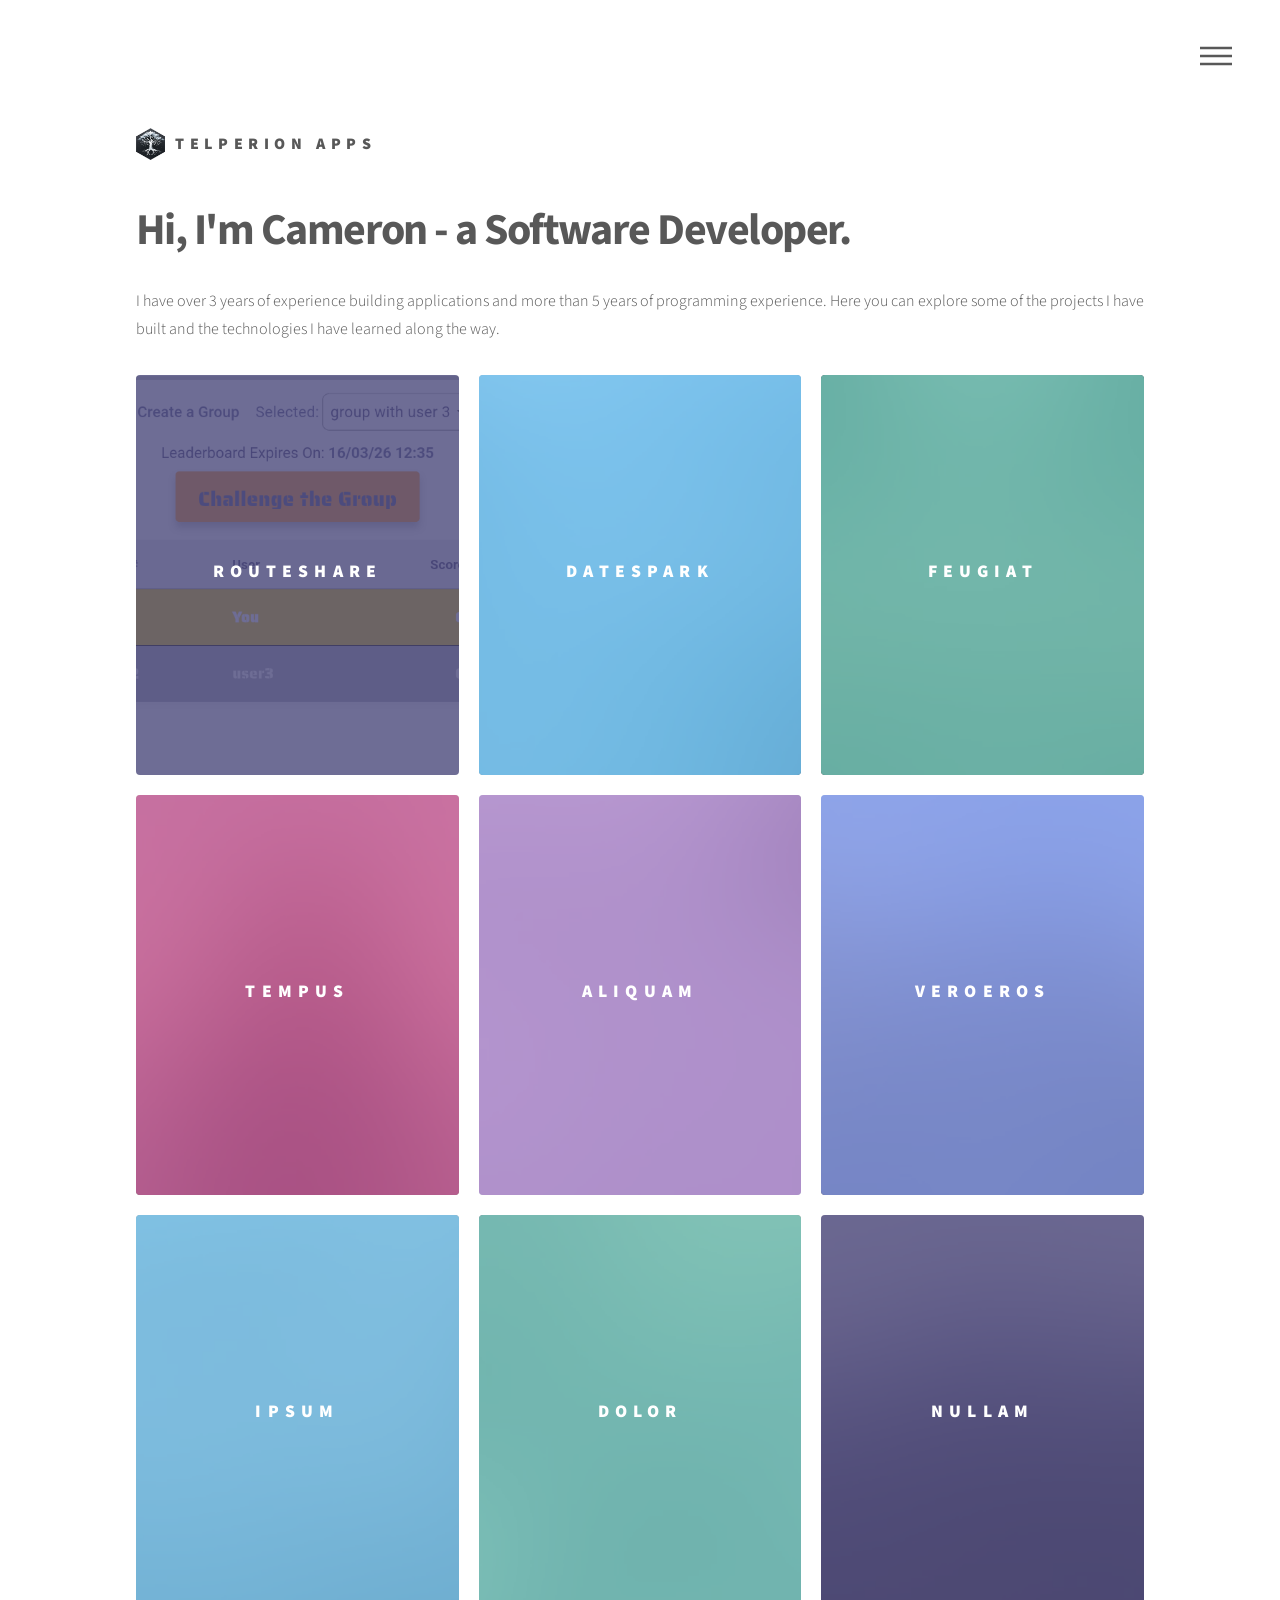
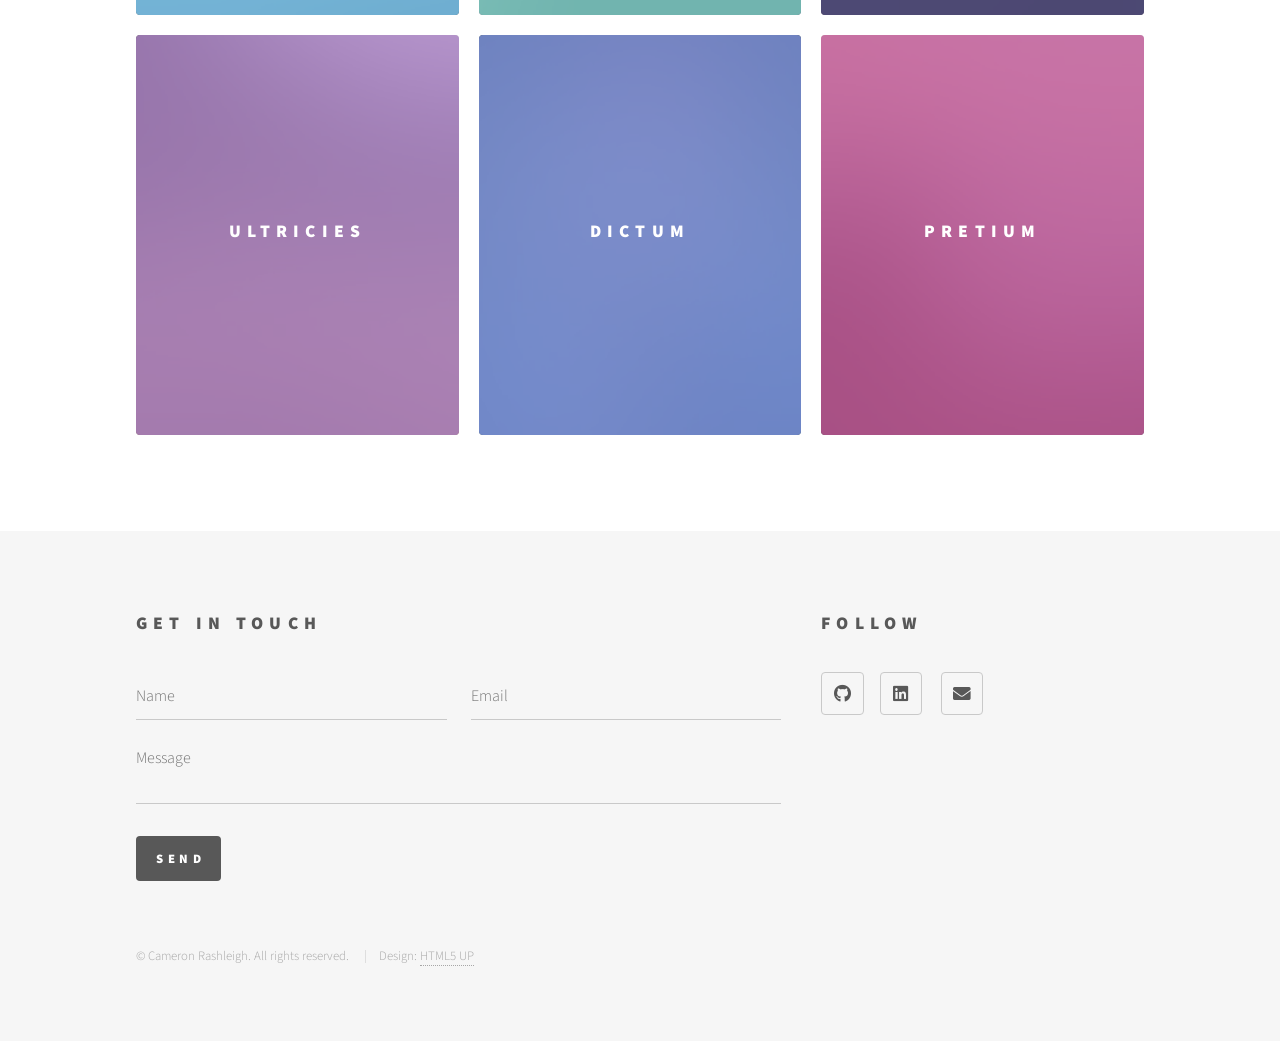
==== index.html @ 1e1799e6 "First commit" ====
<!DOCTYPE HTML>
<!--
	Phantom by HTML5 UP
	html5up.net | @ajlkn
	Free for personal and commercial use under the CCA 3.0 license (html5up.net/license)
-->
<html>

<head>
	<title>Portfolio Website</title>
	<meta charset="utf-8" />
	<meta name="viewport" content="width=device-width, initial-scale=1, user-scalable=no" />
	<meta name="description"
		content="Portfolio of Cameron Rashleigh, a software developer building mobile applications with Flutter and backend services with Python and Firebase.">
	<meta property="og:title" content="Cameron Rashleigh | Software Developer">
	<meta property="og:description"
		content="Flutter developer building mobile applications with scalable backend services.">
	<meta property="og:type" content="website">
	<link rel="icon" type="image/png" href="images/logo.png">
	<link rel="stylesheet" href="assets/css/main.css" />
	<noscript>
		<link rel="stylesheet" href="assets/css/noscript.css" />
	</noscript>
</head>

<body class="is-preload">
	<!-- Wrapper -->
	<div id="wrapper">

		<!-- Header -->
		<header id="header">
			<div class="inner">

				<!-- Logo -->
				<a href="index.html" class="logo">
					<span class="symbol"><img src="images/logo.png" alt="" /></span><span class="title">Telperion
						Apps</span>
				</a>

				<!-- Nav -->
				<nav>
					<ul>
						<li><a href="#menu">Menu</a></li>
					</ul>
				</nav>

			</div>
		</header>

		<!-- Menu -->
		<nav id="menu">
			<h2>Menu</h2>
			<ul>
				<li><a href="index.html">Home</a></li>
				<li><a href="routeshare.html">RouteShare App</a></li>
				<li><a href="datespark.html">DateSpark App</a></li>
				<li><a href="elements.html">Gin Rummy Game</a></li>
				<li><a href="generic.html">Work Hours App</a></li>
			</ul>
		</nav>

		<!-- Main -->
		<div id="main">
			<div class="inner">
				<header>
					<h1>Hi, I'm Cameron - a Software Developer.</h1>
					<p>
						I have over 3 years of experience building applications and more than 5 years of
						programming experience. Here you can explore some of the projects I have built and
						the technologies I have learned along the way.
					</p>
				</header>
				<section class="tiles">
					<article class="style1">
						<span class="image">
							<img src="images/routeshare_home_page.png" alt="" />
						</span>
						<a href="routeshare.html">
							<h2>RouteShare</h2>
							<div class="content">
								<p>Flutter app for challenging friends to climbing gym routes.</p>
							</div>
						</a>
					</article>
					<article class="style2">
						<span class="image">
							<img src="images/pic02.jpg" alt="" />
						</span>
						<a href="datespark.html">
							<h2>DateSpark</h2>
							<div class="content">
								<p>Sed nisl arcu euismod sit amet nisi lorem etiam dolor veroeros et feugiat.</p>
							</div>
						</a>
					</article>
					<article class="style3">
						<span class="image">
							<img src="images/pic03.jpg" alt="" />
						</span>
						<a href="generic.html">
							<h2>Feugiat</h2>
							<div class="content">
								<p>Sed nisl arcu euismod sit amet nisi lorem etiam dolor veroeros et feugiat.</p>
							</div>
						</a>
					</article>
					<article class="style4">
						<span class="image">
							<img src="images/pic04.jpg" alt="" />
						</span>
						<a href="generic.html">
							<h2>Tempus</h2>
							<div class="content">
								<p>Sed nisl arcu euismod sit amet nisi lorem etiam dolor veroeros et feugiat.</p>
							</div>
						</a>
					</article>
					<article class="style5">
						<span class="image">
							<img src="images/pic05.jpg" alt="" />
						</span>
						<a href="generic.html">
							<h2>Aliquam</h2>
							<div class="content">
								<p>Sed nisl arcu euismod sit amet nisi lorem etiam dolor veroeros et feugiat.</p>
							</div>
						</a>
					</article>
					<article class="style6">
						<span class="image">
							<img src="images/pic06.jpg" alt="" />
						</span>
						<a href="generic.html">
							<h2>Veroeros</h2>
							<div class="content">
								<p>Sed nisl arcu euismod sit amet nisi lorem etiam dolor veroeros et feugiat.</p>
							</div>
						</a>
					</article>
					<article class="style2">
						<span class="image">
							<img src="images/pic07.jpg" alt="" />
						</span>
						<a href="generic.html">
							<h2>Ipsum</h2>
							<div class="content">
								<p>Sed nisl arcu euismod sit amet nisi lorem etiam dolor veroeros et feugiat.</p>
							</div>
						</a>
					</article>
					<article class="style3">
						<span class="image">
							<img src="images/pic08.jpg" alt="" />
						</span>
						<a href="generic.html">
							<h2>Dolor</h2>
							<div class="content">
								<p>Sed nisl arcu euismod sit amet nisi lorem etiam dolor veroeros et feugiat.</p>
							</div>
						</a>
					</article>
					<article class="style1">
						<span class="image">
							<img src="images/pic09.jpg" alt="" />
						</span>
						<a href="generic.html">
							<h2>Nullam</h2>
							<div class="content">
								<p>Sed nisl arcu euismod sit amet nisi lorem etiam dolor veroeros et feugiat.</p>
							</div>
						</a>
					</article>
					<article class="style5">
						<span class="image">
							<img src="images/pic10.jpg" alt="" />
						</span>
						<a href="generic.html">
							<h2>Ultricies</h2>
							<div class="content">
								<p>Sed nisl arcu euismod sit amet nisi lorem etiam dolor veroeros et feugiat.</p>
							</div>
						</a>
					</article>
					<article class="style6">
						<span class="image">
							<img src="images/pic11.jpg" alt="" />
						</span>
						<a href="generic.html">
							<h2>Dictum</h2>
							<div class="content">
								<p>Sed nisl arcu euismod sit amet nisi lorem etiam dolor veroeros et feugiat.</p>
							</div>
						</a>
					</article>
					<article class="style4">
						<span class="image">
							<img src="images/pic12.jpg" alt="" />
						</span>
						<a href="generic.html">
							<h2>Pretium</h2>
							<div class="content">
								<p>Sed nisl arcu euismod sit amet nisi lorem etiam dolor veroeros et feugiat.</p>
							</div>
						</a>
					</article>
				</section>
			</div>
		</div>

		<!-- Footer -->
		<footer id="footer">
			<div class="inner">
				<section>
					<h2>Get in touch</h2>
					<form method="post" action="#">
						<div class="fields">
							<div class="field half">
								<input type="text" name="name" id="name" placeholder="Name" />
							</div>
							<div class="field half">
								<input type="email" name="email" id="email" placeholder="Email" />
							</div>
							<div class="field">
								<textarea name="message" id="message" placeholder="Message"></textarea>
							</div>
						</div>
						<ul class="actions">
							<li><input type="submit" value="Send" class="primary" /></li>
						</ul>
					</form>
				</section>
				<section>
					<h2>Follow</h2>
					<ul class="icons">
						<li>
							<a href="https://github.com/Telperion-Labs" target="_blank" rel="noopener"
								class="icon brands style2 fa-github">
								<span class="label">GitHub</span>
							</a>
						<li>
							<a href="https://www.linkedin.com/in/YOUR-LINKEDIN-USERNAME" target="_blank" rel="noopener"
								class="icon brands style2 fa-linkedin">
								<span class="label">LinkedIn</span>
							</a>
						</li>
						</li>
						<li><a href="mailto:telperion-apps@hotmail.com" class="icon solid style2 fa-envelope"><span
									class="label">Email</span></a></li>
					</ul>
				</section>
				<ul class="copyright">
					<li>&copy; Cameron Rashleigh. All rights reserved.</li>
					<li>Design: <a href="http://html5up.net">HTML5 UP</a></li>
				</ul>
			</div>
		</footer>

	</div>

	<!-- Scripts -->
	<script src="assets/js/jquery.min.js"></script>
	<script src="assets/js/browser.min.js"></script>
	<script src="assets/js/breakpoints.min.js"></script>
	<script src="assets/js/util.js"></script>
	<script src="assets/js/main.js"></script>

</body>

</html>
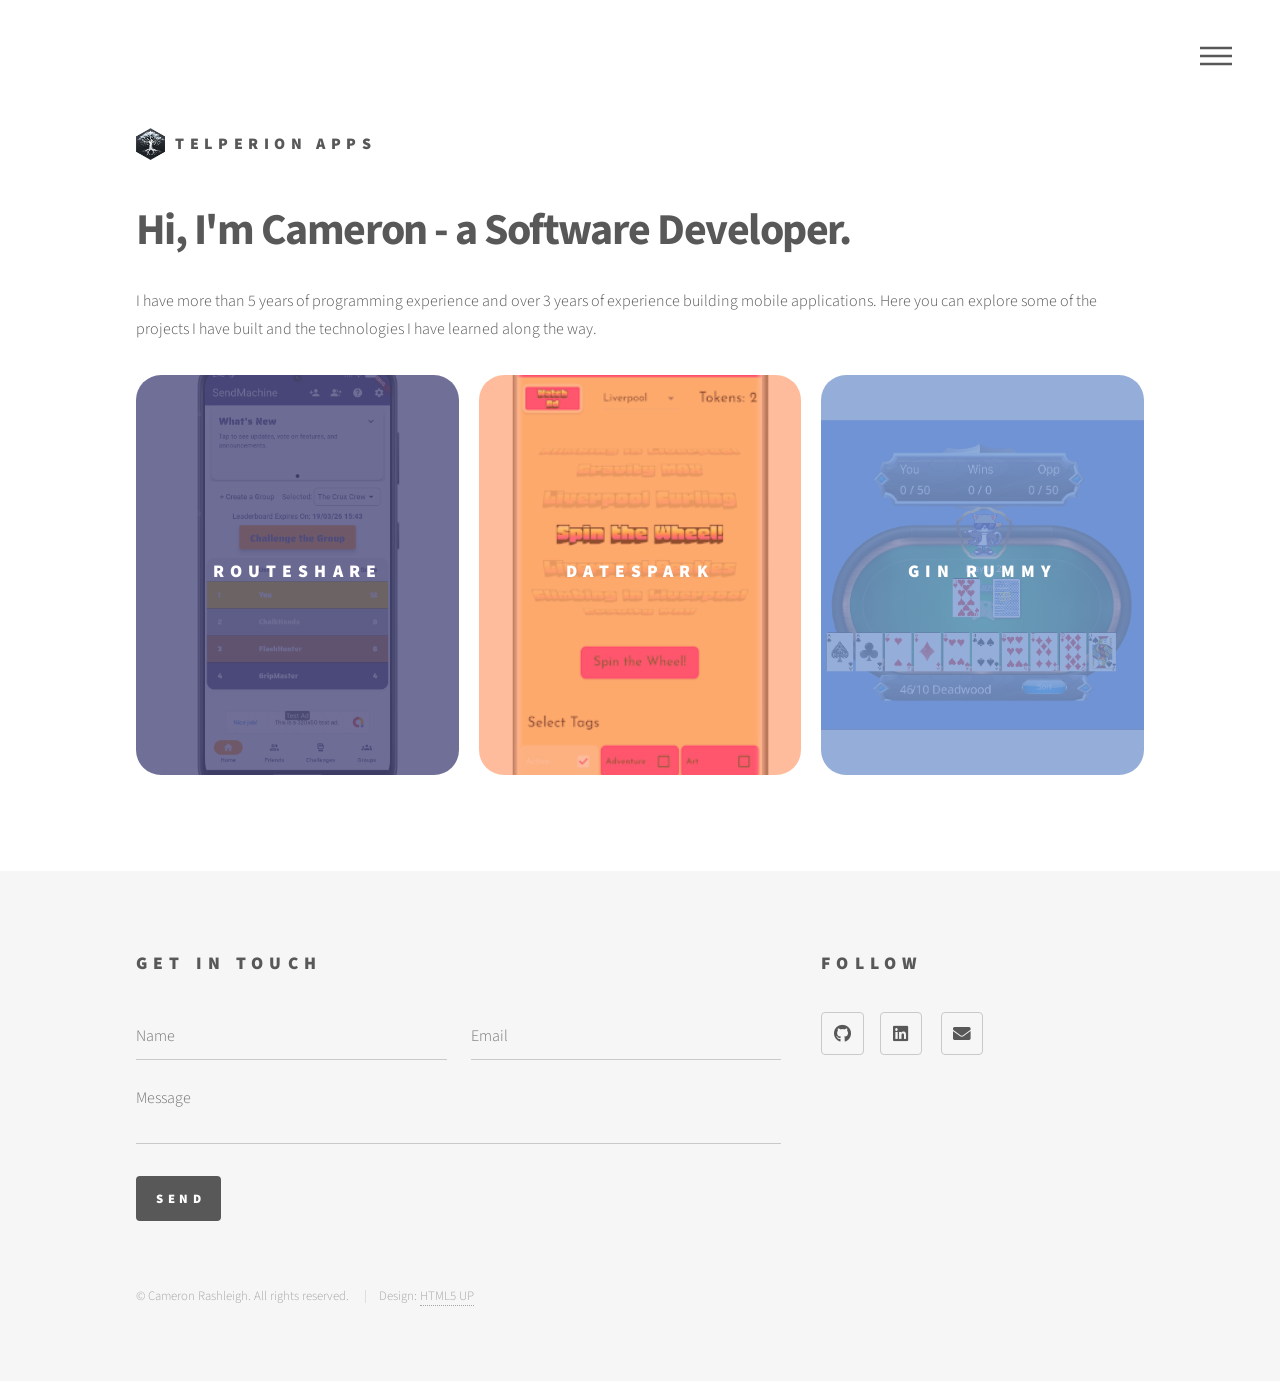
==== commit 4aea11a3: "added gin rummy page and updated home page" ====
--- a/index.html
+++ b/index.html
@@ -65,141 +65,46 @@
 				<header>
 					<h1>Hi, I'm Cameron - a Software Developer.</h1>
 					<p>
-						I have over 3 years of experience building applications and more than 5 years of
-						programming experience. Here you can explore some of the projects I have built and
-						the technologies I have learned along the way.
+						I have more than 5 years of programming experience and over 3 years of experience building
+						mobile applications.
+						Here you can explore some of the projects I have built and the technologies I have learned along
+						the way.
 					</p>
 				</header>
 				<section class="tiles">
 					<article class="style1">
 						<span class="image">
-							<img src="images/routeshare_home_page.png" alt="" />
+							<img src="images/home_page_phone.png" alt="" />
 						</span>
 						<a href="routeshare.html">
 							<h2>RouteShare</h2>
 							<div class="content">
-								<p>Flutter app for challenging friends to climbing gym routes.</p>
+								<p>Flutter app for challenging friends to climbing gym routes. Uses Firebase for
+									backend.</p>
 							</div>
 						</a>
 					</article>
 					<article class="style2">
 						<span class="image">
-							<img src="images/pic02.jpg" alt="" />
+							<img src="images/datespark_phone.png" alt="" />
 						</span>
 						<a href="datespark.html">
 							<h2>DateSpark</h2>
 							<div class="content">
-								<p>Sed nisl arcu euismod sit amet nisi lorem etiam dolor veroeros et feugiat.</p>
+								<p>A Flutter app that helps users discover and save local date ideas. Has a backend
+									written in Python.</p>
 							</div>
 						</a>
 					</article>
 					<article class="style3">
 						<span class="image">
-							<img src="images/pic03.jpg" alt="" />
+							<img src="images/gin_rummy_home_page.png" alt="" />
 						</span>
-						<a href="generic.html">
-							<h2>Feugiat</h2>
+						<a href="gin_rummy.html">
+							<h2>Gin Rummy</h2>
 							<div class="content">
-								<p>Sed nisl arcu euismod sit amet nisi lorem etiam dolor veroeros et feugiat.</p>
-							</div>
-						</a>
-					</article>
-					<article class="style4">
-						<span class="image">
-							<img src="images/pic04.jpg" alt="" />
-						</span>
-						<a href="generic.html">
-							<h2>Tempus</h2>
-							<div class="content">
-								<p>Sed nisl arcu euismod sit amet nisi lorem etiam dolor veroeros et feugiat.</p>
-							</div>
-						</a>
-					</article>
-					<article class="style5">
-						<span class="image">
-							<img src="images/pic05.jpg" alt="" />
-						</span>
-						<a href="generic.html">
-							<h2>Aliquam</h2>
-							<div class="content">
-								<p>Sed nisl arcu euismod sit amet nisi lorem etiam dolor veroeros et feugiat.</p>
-							</div>
-						</a>
-					</article>
-					<article class="style6">
-						<span class="image">
-							<img src="images/pic06.jpg" alt="" />
-						</span>
-						<a href="generic.html">
-							<h2>Veroeros</h2>
-							<div class="content">
-								<p>Sed nisl arcu euismod sit amet nisi lorem etiam dolor veroeros et feugiat.</p>
-							</div>
-						</a>
-					</article>
-					<article class="style2">
-						<span class="image">
-							<img src="images/pic07.jpg" alt="" />
-						</span>
-						<a href="generic.html">
-							<h2>Ipsum</h2>
-							<div class="content">
-								<p>Sed nisl arcu euismod sit amet nisi lorem etiam dolor veroeros et feugiat.</p>
-							</div>
-						</a>
-					</article>
-					<article class="style3">
-						<span class="image">
-							<img src="images/pic08.jpg" alt="" />
-						</span>
-						<a href="generic.html">
-							<h2>Dolor</h2>
-							<div class="content">
-								<p>Sed nisl arcu euismod sit amet nisi lorem etiam dolor veroeros et feugiat.</p>
-							</div>
-						</a>
-					</article>
-					<article class="style1">
-						<span class="image">
-							<img src="images/pic09.jpg" alt="" />
-						</span>
-						<a href="generic.html">
-							<h2>Nullam</h2>
-							<div class="content">
-								<p>Sed nisl arcu euismod sit amet nisi lorem etiam dolor veroeros et feugiat.</p>
-							</div>
-						</a>
-					</article>
-					<article class="style5">
-						<span class="image">
-							<img src="images/pic10.jpg" alt="" />
-						</span>
-						<a href="generic.html">
-							<h2>Ultricies</h2>
-							<div class="content">
-								<p>Sed nisl arcu euismod sit amet nisi lorem etiam dolor veroeros et feugiat.</p>
-							</div>
-						</a>
-					</article>
-					<article class="style6">
-						<span class="image">
-							<img src="images/pic11.jpg" alt="" />
-						</span>
-						<a href="generic.html">
-							<h2>Dictum</h2>
-							<div class="content">
-								<p>Sed nisl arcu euismod sit amet nisi lorem etiam dolor veroeros et feugiat.</p>
-							</div>
-						</a>
-					</article>
-					<article class="style4">
-						<span class="image">
-							<img src="images/pic12.jpg" alt="" />
-						</span>
-						<a href="generic.html">
-							<h2>Pretium</h2>
-							<div class="content">
-								<p>Sed nisl arcu euismod sit amet nisi lorem etiam dolor veroeros et feugiat.</p>
+								<p>A multiplayer Gin Rummy game built in Python using socket-based client/server
+									networking.</p>
 							</div>
 						</a>
 					</article>
